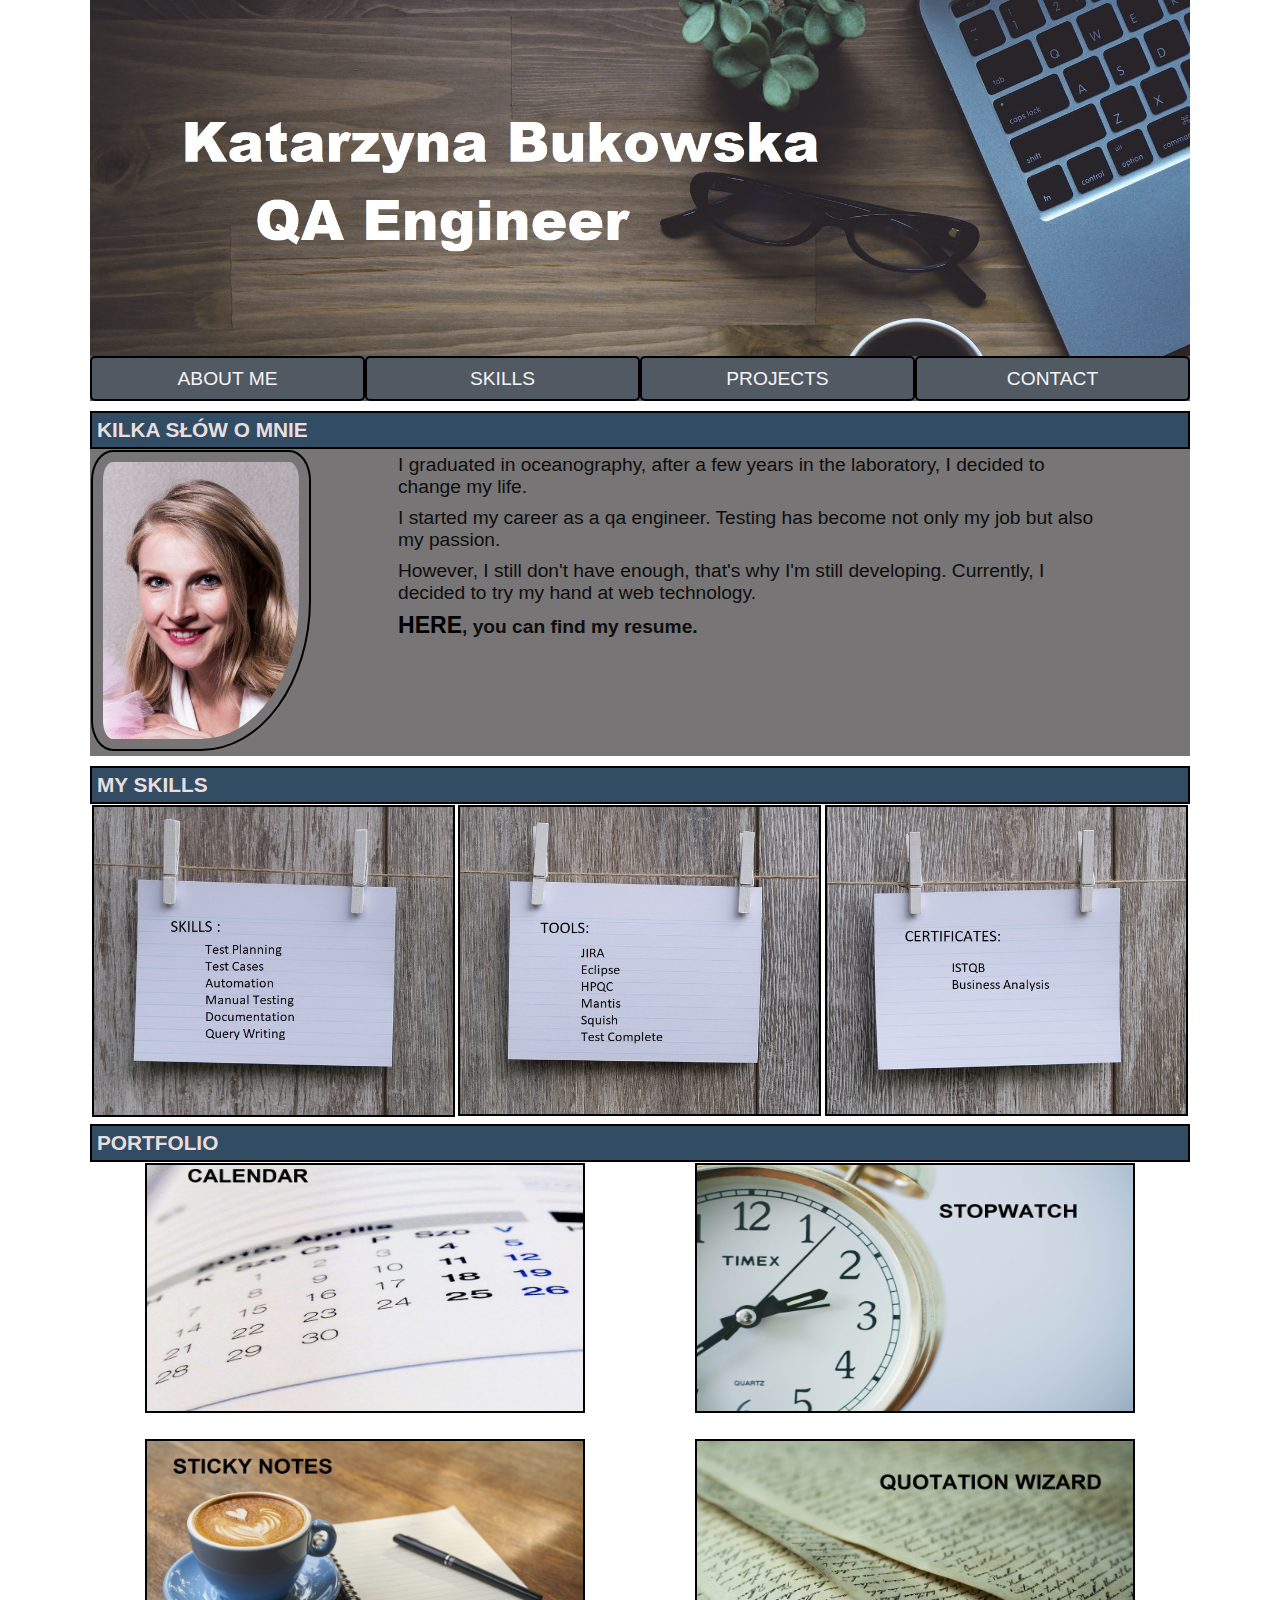
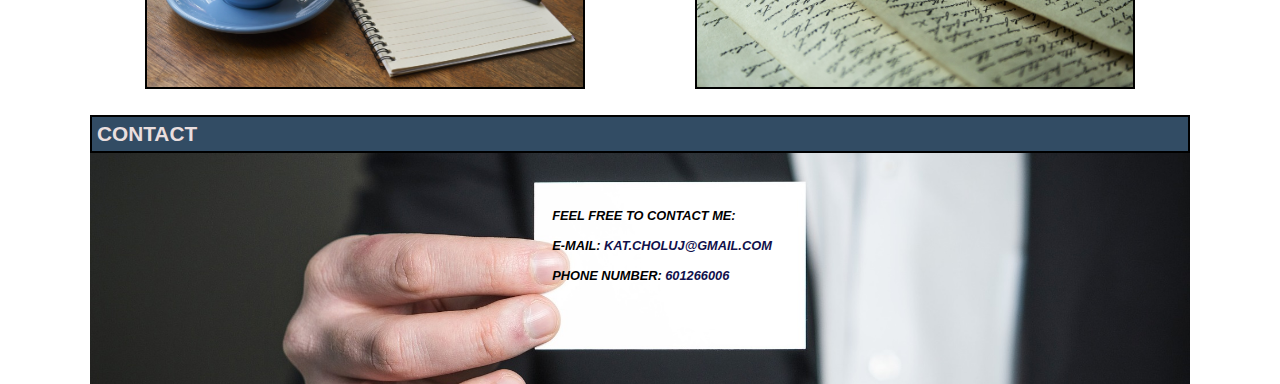
==== index.html @ f763b752 "Main html file name modified" ====
<!doctype html>
<html>

<head>
    <meta charset="utf-8">
    <meta name="viewport" content="width=device-width, initial-scale=1.0">

    <title>MyPortfolio</title>

    <link rel="icon" type="image/png" sizes="16x16" href="/favicon.png">
    <link rel="stylesheet" href="portfolio.css">
</head>

<body>
    <div class="container">
        <header>
            <img src="mainUpFoto.jpg" alt="portfolio-main-foto">
            <nav>
                <ul id="menu">
                    <li><a href="#about">About me</a></li>
                    <li><a href="#skills">Skills</a></li>
                    <li><a href="#project">Projects</a></li>
                    <li><a href="#footer">Contact</a></li>
                </ul>
            </nav>
        </header>

        <main>
            <article id="about">
                <h1>Kilka słów o mnie</h1>
                <div class="flex-container">
                    <div class='about-wrapper'><img src="myFoto.jpg" alt="Mój portret"></div>
                    <div class='about-desc-wrapper'>
                        <p>I graduated in oceanography, after a few years in the laboratory, I decided to change my
                            life.</p>
                        <p>I started my career as a qa engineer. Testing has become not only my job but also my passion.
                        </p>
                        <p>However, I still don't have enough, that's why I'm still developing. Currently, I decided to
                            try my hand at web technology.</p>
                        <strong>
                            <p><a href="#" class=cv>HERE</a>, you can find my resume.</p>
                        </strong>
                    </div>
                </div>
            </article>

            <article id='skills'>
                <h1>MY SKILLS</h1>
                <div class="flex-container">
                    <div class="skills-wrapper"><img src="skills1.jpg" alt="Calendar"></div>
                    <div class="skills-wrapper"><img src="tools.jpg" alt="Clock"></div>
                    <div class="skills-wrapper"><img src="cert.jpg" alt="Notes"></a>
                    </div>
            </article>

            <article>
                <div id='project'>
                    <h1>PORTFOLIO</h1>
                </div>
                <div class="flex-container">
                    <a href="#" class="img-wrapper"><img src="calendar.jpg" alt="Calendar"></a>
                    <a href="#" class="img-wrapper"><img src="clock.jpg" alt="Clock"></a>
                    <a href="#" class="img-wrapper"><img src="notes.jpg" alt="Notes"></a>
                    <a href="#" class="img-wrapper"><img src="cytat.jpg" alt="Quotation"></a>
                </div>
            </article>
        </main>

        <footer id="footer">
            <h1>CONTACT</h1>
            <img src="business-card.jpg" alt="business-card-foto">
            <address>
                <p>feel free to contact me:</p><br>
                E-mail: <a href="kat.choluj@gmail.com">kat.choluj@gmail.com</a><br><br>
                Phone number: <a href="tel:601266006">601266006</a>
            </address>
        </footer>

    </div>
</body>

</html>
---- portfolio.css ----
* {
    margin: 0;
    box-sizing: border-box;
    font-family: arial, sans-serif;
}

.container {
    height: 100%;
    margin: 0 auto;
    position: relative;
    display: flex;
    flex-direction: column;
}

@media (min-width: 1100px) {
    .container {
        width: 1100px;}
}
@media (max-width: 1100px) and (min-width: 1000px) {
    .container {
        width: 950px;}
} 
@media (max-width: 1000px) and (min-width: 800px) {
    .container {
        width: 750px;}
}
@media (max-width: 800px) and (min-width: 500px) {
    .container {
        width: 450px;}
}
@media (max-width: 500px) {
    .container {
        width: 300px;}
} 
@media screen and (max-width: 1029px) {
    #project img {
        width: 100%;
    }
    #menu li {
        font-size: 1 em;
    }
    .description p {
        font-size: 0.5em;
    }
    #footer img {
        opacity: 0;
    }
    #footer {
        background-image: linear-gradient( rgb(10, 10, 10), rgb(231, 225, 225));
       
    }
    #footer address {
        border: black solid 2px;
        padding: 15px;       
    }
}

h1 {
    font-size: 1.3em;
    text-align: left;
    border: 2px solid black;
    color: rgb(233, 222, 222);
    background-color: #324c64;
    padding: 5px;
    text-transform: uppercase;
}

header img {
    width: 100%;
    display: block;
}

#menu {
    list-style: none;
    margin: 0;
    padding: 0;
    width: 100%;
    height: 45px;
    margin: auto;
    position: relative;
    background-color: #515a63;
    display: flex;
}


#menu li {
    flex: auto;
    float: left;
    width: 25%;
    height: 100%;
    text-transform: uppercase;
    border: black 2px solid;
    border-radius: 5px;
    padding: 10px 15px;
    margin: 0;
}

#menu a {
    display: flex;
    justify-content: center;
    align-items: center;
    color: whitesmoke;
    font-size: 1.2em;
    text-decoration: none;
}

#menu li:hover {
    background-color: red;

}

@media screen and (max-width:800px) {
    #menu li {
        font-size: 0.7em;
    }
}

#about {
    background-color: rgb(119, 117, 117);
    width: 100%;
    height: auto;
    margin: 10px auto;
    display: block;
}

.about-wrapper {
    margin: 1px auto;
    display: block;
    width: 20%
}

.about-wrapper img {
    width: 100%;
    border-radius: 10% 10% 50% 10%;
    padding: 10px;
    border: 2px solid black;
    margin-left: 0.5%;
}

.about-desc-wrapper {
    margin: 1px auto;
    width: 80%;
}

.about-desc-wrapper p {
    width: 100%;
    padding: 0.5% 10%;
    color: rgb(14, 13, 13);
    font-size: 1.2em;
}

.cv {
    color: black;
    transition: all 1s ease;
    text-decoration: none;
    font-size: 1.2em;
}

.cv:hover {
    color: red;
    font-size: 1.5em;
}

@media screen and (max-width: 800px) {
    .about-wrapper {
        max-width: 35%;
        width: 35%;
        height: 80%;}

    .about-desc-wrapper {
        width: 60%;}

    .about-desc-wrapper p {
        font-size: 0.9em;}
}

#skills {
    margin: 2px auto;
    position: relative;
    width: 100%;
}

.skills-wrapper {
    margin: 1px auto;
    display: block;
    width: 33%;
    overflow: hidden;
    transition: all 0.5s ease;
}

.skills-wrapper img {
    max-width: 100%;
    width: 100%;
    border: 2px solid black;
}

@media screen and (max-width: 800px) {
    .skills-wrapper {
        max-width: 90%;
        width: 90%;
        max-height: 3250px;
        overflow: hidden;
    }
}

#project {

    margin: 1px auto;
    position: relative;
    width: 100%;
}

.flex-container {

    display: flex;
    flex-wrap: wrap;
    width: 100%;
    justify-content: space-around;
}

.img-wrapper {
    display: block;
    width: 40%;
    overflow: hidden;
    transition: all 0.5s ease;
    margin: 2%;
    margin-top: 0;

}

.img-wrapper img {
    max-width: 100%;
    width: 100%;
    border: 2px solid black;
    max-height: 250px;
}

@media screen and (max-width: 800px) {
    .img-wrapper {
        max-width: 90%;
        width: 90%;
        max-height: 300px;}

    h1 {
        font-size: 1em;}
}

.img-wrapper img:hover {
    border-radius: 10%;
    border: 10px solid rgb(34, 33, 33);
}

#footer {
    clear: both;
    bottom: 0;
    width: 100%;
    height: 200px;
    position: relative;
}

#footer img {
    width: 100%;
    display: block;
}

#footer address {
    position: absolute;
    top: 65%;
    left: 52%;
    margin-right: -50%;
    transform: translate(-50%, -50%);
    font-size: 0.8em;
    text-transform: uppercase;
    font-weight: bold;
}

address a {
    text-decoration: none;
    color: rgb(17, 16, 75);
    transition: all
}

address a:hover {
    color: white;
    background-color: black;
}
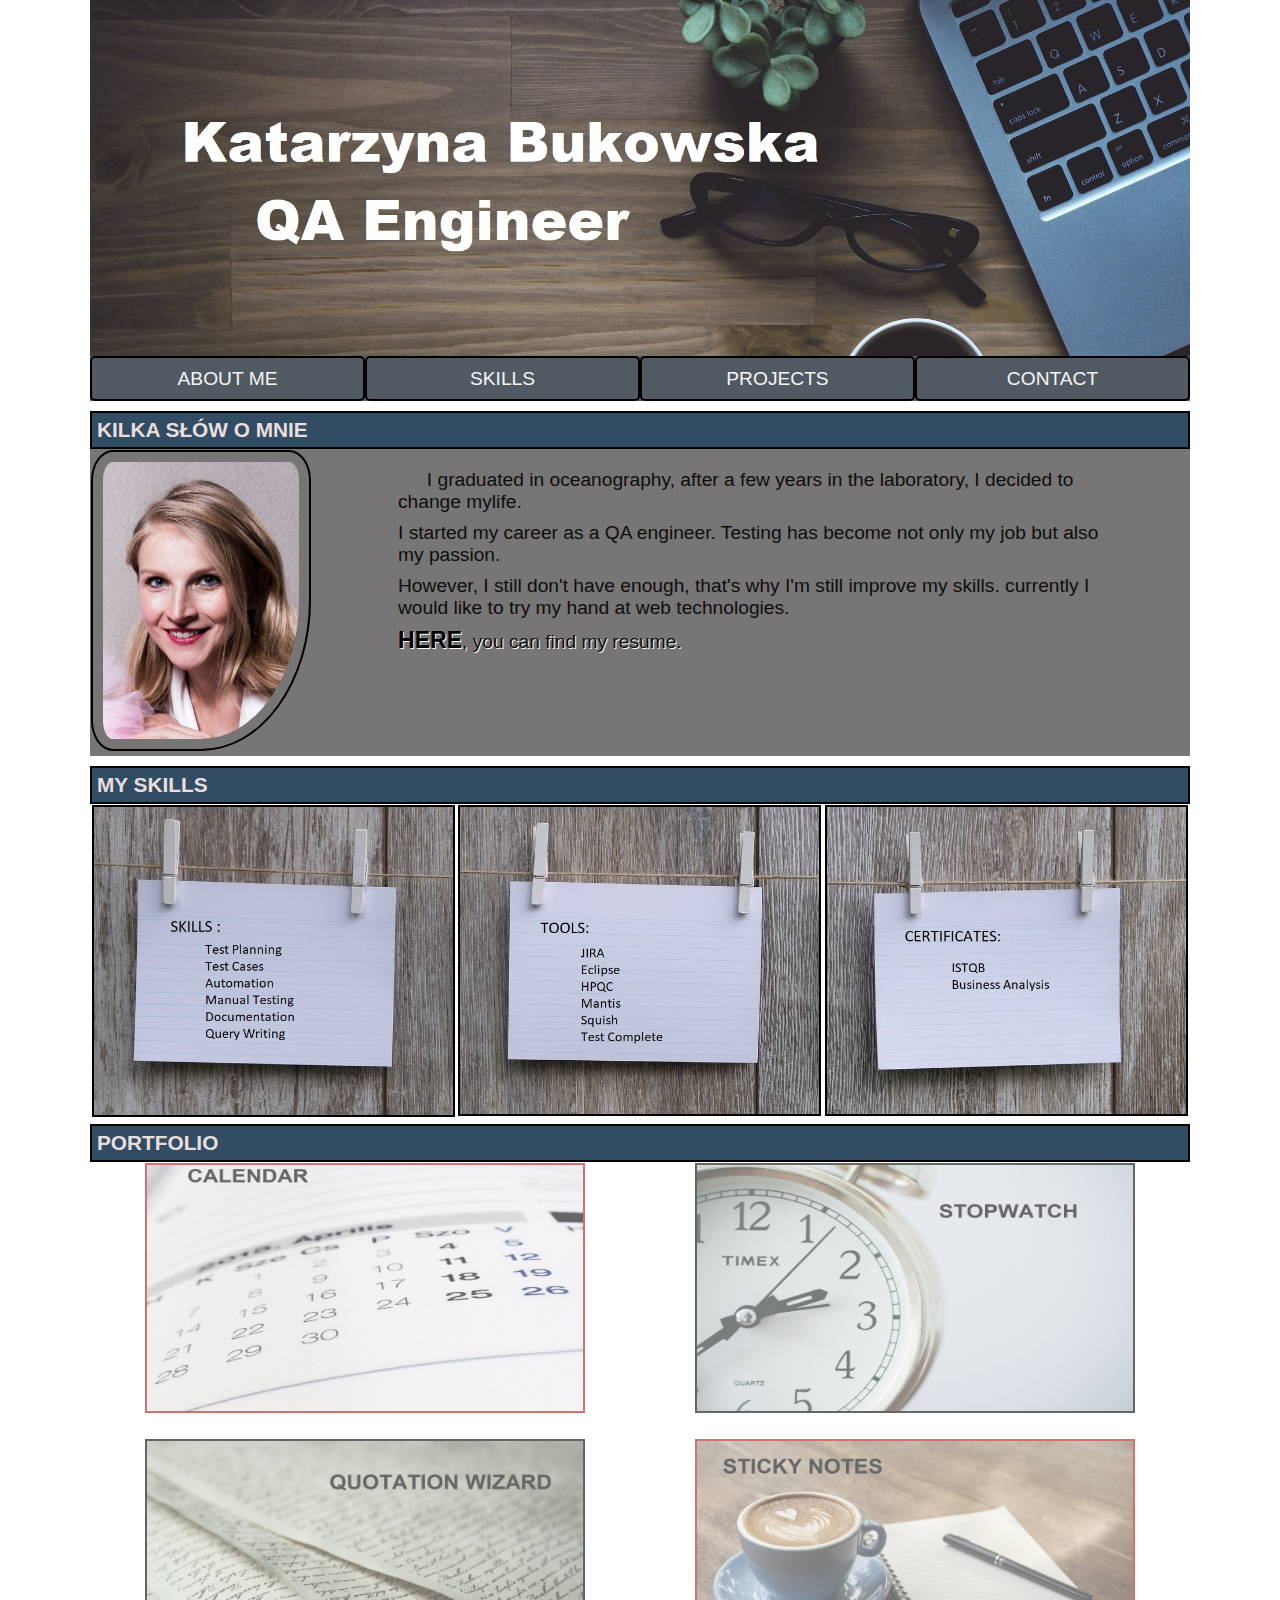
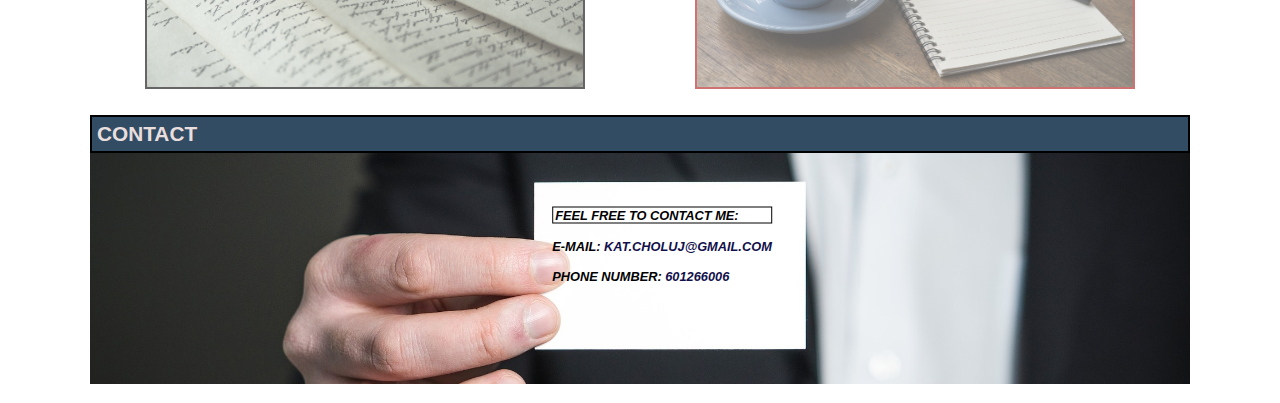
==== commit 0ef5feda: "Move files and edit css" ====
--- a/index.html
+++ b/index.html
@@ -1,82 +1,98 @@
 <!doctype html>
-<html>
+<html lang="pl-PL">
 
 <head>
     <meta charset="utf-8">
     <meta name="viewport" content="width=device-width, initial-scale=1.0">
-
     <title>MyPortfolio</title>
-
-    <link rel="icon" type="image/png" sizes="16x16" href="/favicon.png">
-    <link rel="stylesheet" href="portfolio.css">
+    <link rel="icon" type="image/png" sizes="16x16" href="foto/favicon.png">
+    <link rel="stylesheet" href="styles/portfolio.css">
 </head>
 
 <body>
     <div class="container">
         <header>
-            <img src="mainUpFoto.jpg" alt="portfolio-main-foto">
+            <img src="foto/mainUpFoto.jpg" alt="portfolio-main-foto">
             <nav>
-                <ul id="menu">
-                    <li><a href="#about">About me</a></li>
-                    <li><a href="#skills">Skills</a></li>
-                    <li><a href="#project">Projects</a></li>
-                    <li><a href="#footer">Contact</a></li>
+                <ul class="menu">
+                    <li>
+                        <a href="#about">About me</a>
+                    </li>
+                    <li>
+                        <a href="#skills">Skills</a>
+                    </li>
+                    <li>
+                        <a href="#project">Projects</a>
+                    </li>
+                    <li>
+                        <a href="#footer">Contact</a>
+                    </li>
                 </ul>
             </nav>
         </header>
-
         <main>
-            <article id="about">
-                <h1>Kilka słów o mnie</h1>
+            <article class="about" id="about">
+                <h2>Kilka słów o mnie</h2>
                 <div class="flex-container">
-                    <div class='about-wrapper'><img src="myFoto.jpg" alt="Mój portret"></div>
+                    <div class='about-wrapper'>
+                        <img src="foto/myFoto.jpg" alt="Mój portret">
+                    </div>
                     <div class='about-desc-wrapper'>
-                        <p>I graduated in oceanography, after a few years in the laboratory, I decided to change my
-                            life.</p>
-                        <p>I started my career as a qa engineer. Testing has become not only my job but also my passion.
-                        </p>
-                        <p>However, I still don't have enough, that's why I'm still developing. Currently, I decided to
-                            try my hand at web technology.</p>
-                        <strong>
-                            <p><a href="#" class=cv>HERE</a>, you can find my resume.</p>
-                        </strong>
+                        <p>I graduated in oceanography, after a few years in the laboratory, I decided to change mylife.</p>
+                        <p>I started my career as a QA engineer. Testing has become not only my job but also my passion.</p>
+                        <p>However, I still don't have enough, that's why I'm still improve my skills. currently I would like
+                            to try my hand at web technologies.</p>
+                        <p>
+                            <a href="#" class=cv>HERE</a>, you can find my resume.</p>
                     </div>
                 </div>
             </article>
-
-            <article id='skills'>
-                <h1>MY SKILLS</h1>
+            <article class='skills' id="skills">
+                <h2>MY SKILLS</h2>
                 <div class="flex-container">
-                    <div class="skills-wrapper"><img src="skills1.jpg" alt="Calendar"></div>
-                    <div class="skills-wrapper"><img src="tools.jpg" alt="Clock"></div>
-                    <div class="skills-wrapper"><img src="cert.jpg" alt="Notes"></a>
+                    <div class="skills-wrapper">
+                        <img src="foto/skills1.jpg" alt="Calendar">
+                    </div>
+                    <div class="skills-wrapper">
+                        <img src="foto/tools.jpg" alt="Clock">
+                    </div>
+                    <div class="skills-wrapper">
+                        <img src="foto/cert.jpg" alt="Notes">
                     </div>
             </article>
-
             <article>
-                <div id='project'>
-                    <h1>PORTFOLIO</h1>
+                <div class='project' id='project'>
+                    <h2>PORTFOLIO</h2>
                 </div>
                 <div class="flex-container">
-                    <a href="#" class="img-wrapper"><img src="calendar.jpg" alt="Calendar"></a>
-                    <a href="#" class="img-wrapper"><img src="clock.jpg" alt="Clock"></a>
-                    <a href="#" class="img-wrapper"><img src="notes.jpg" alt="Notes"></a>
-                    <a href="#" class="img-wrapper"><img src="cytat.jpg" alt="Quotation"></a>
+                    <a href="#" class="img-wrapper">
+                        <img src="foto/calendar.jpg" alt="Calendar" title="Your personal schedule">
+                    </a>
+                    <a href="#" class="img-wrapper">
+                        <img src="foto/clock.jpg" alt="Clock" title="Time everywhere in the world">
+                    </a>
+                    <a href="#" class="img-wrapper">
+                        <img src="foto/cytat.jpg" alt="Quotation" title="Choose a quote of the day">
+                    </a>
+                    <a href="#" class="img-wrapper">
+                        <img src="foto/notes.jpg" alt="Notes" title="Save Your goals and tasks">
+                    </a>
                 </div>
             </article>
         </main>
-
-        <footer id="footer">
-            <h1>CONTACT</h1>
-            <img src="business-card.jpg" alt="business-card-foto">
+        <footer class='footer' id="footer">
+            <h2>CONTACT</h2>
+            <img src="foto/business-card.jpg" alt="business-card-foto">
             <address>
-                <p>feel free to contact me:</p><br>
-                E-mail: <a href="kat.choluj@gmail.com">kat.choluj@gmail.com</a><br><br>
-                Phone number: <a href="tel:601266006">601266006</a>
+                <p>feel free to contact me:</p>
+                <br> E-mail:
+                <a href="kat.choluj@gmail.com">kat.choluj@gmail.com</a>
+                <br>
+                <br> Phone number:
+                <a href="tel:601266006">601266006</a>
             </address>
         </footer>
-
-    </div>
+        </div>
 </body>
 
-</html>
+</html>--- a/styles/portfolio.css
+++ b/styles/portfolio.css
@@ -0,0 +1,306 @@
+* {
+    margin: 0;
+    box-sizing: border-box;
+    font-family: arial, sans-serif;
+}
+
+.container {
+    height: 100%;
+    margin: 0 auto;
+    position: relative;
+    display: flex;
+    flex-direction: column;
+}
+
+@media (min-width: 1100px) {
+    .container {
+        width: 1100px;}
+}
+@media (max-width: 1100px) and (min-width: 1000px) {
+    .container {
+        width: 950px;}
+} 
+@media (max-width: 1000px) and (min-width: 800px) {
+    .container {
+        width: 750px;}
+}
+@media (max-width: 800px) and (min-width: 500px) {
+    .container {
+        width: 450px;}
+}
+@media (max-width: 500px) {
+    .container {
+        width: 300px;}
+} 
+@media screen and (max-width: 1029px) {
+    .project img {
+        width: 100%;
+    }
+    .menu li {
+        font-size: 1em;
+    }
+    .description p {
+        font-size: 0.5em;
+    }
+    .footer img {
+        opacity: 0;
+    }
+    .footer {
+        background-image: linear-gradient( rgb(10, 10, 10), rgb(231, 225, 225));  
+    }
+    .footer address {
+        border: black solid 2px;
+        padding: 15px;       
+    }
+    .about-desc-wrapper p:last-child {
+        margin-bottom: 15px;
+    }
+}
+
+h2 {
+    font-size: 1.3em;
+    text-align: left;
+    border: 2px solid black;
+    color: rgb(233, 222, 222);
+    background-color: #324c64;
+    padding: 5px;
+    text-transform: uppercase;
+}
+
+header img {
+    width: 100%;
+    display: block;
+}
+
+.menu {
+    list-style: none;
+    margin: 0;
+    padding: 0;
+    width: 100%;
+    height: 45px;
+    margin: auto;
+    position: relative;
+    background-color: #515a63;
+    display: flex;
+}
+
+.menu li {
+    flex: auto;
+    float: left;
+    width: 25%;
+    height: 100%;
+    text-transform: uppercase;
+    border: black 2px solid;
+    border-radius: 5px;
+    padding: 10px 15px;
+    margin: 0;
+}
+
+.menu a {
+    display: flex;
+    justify-content: center;
+    align-items: center;
+    color: whitesmoke;
+    font-size: 1.2em;
+    text-decoration: none;
+}
+
+.menu li:hover {
+    background-color: red;
+}
+
+@media screen and (max-width:800px) {
+    .menu li {
+        font-size: 0.7em;
+    }
+}
+
+.about {
+    background-color: rgb(119, 117, 117);
+    width: 100%;
+    height: auto;
+    margin: 10px auto;
+    display: block;
+}
+
+.about-wrapper {
+    margin: 1px auto;
+    display: block;
+    width: 20%
+}
+
+.about-wrapper img {
+    width: 100%;
+    border-radius: 10% 10% 50% 10%;
+    padding: 10px;
+    border: 2px solid black;
+    margin-left: 0.5%;
+}
+
+.about-desc-wrapper {
+    margin: 1px auto;
+    width: 80%;
+}
+.about-desc-wrapper p:first-child {
+    margin-top: 15px;
+    text-indent: 1.5em;
+}
+
+.about-desc-wrapper p {
+    width: 100%;
+    padding: 0.5% 10%;
+    color: rgb(14, 13, 13);
+    font-size: 1.2em;
+}
+.about-desc-wrapper p:last-child{
+    text-shadow: 1px 1px rgb(250, 249, 248);
+}
+
+p a {
+    color: black;
+    transition: all 1s ease;
+    text-decoration: none;
+    font-size: 1.2em;
+    font-weight: bold;
+}
+
+p a:hover {
+    color: red;
+    font-size: 1.5em;
+}
+
+@media screen and (max-width: 800px) {
+    .about-wrapper {
+        max-width: 35%;
+        width: 35%;
+        height: 80%;}
+
+    .about-desc-wrapper {
+        width: 60%;}
+
+    .about-desc-wrapper p {
+        font-size: 0.9em;}
+}
+
+.skills {
+    margin: 2px auto;
+    position: relative;
+    width: 100%;
+}
+
+.skills-wrapper {
+    margin: 1px auto;
+    display: block;
+    width: 33%;
+    overflow: hidden;
+    transition: all 0.5s ease;
+}
+
+.skills-wrapper img {
+    max-width: 100%;
+    width: 100%;
+    border: 2px solid black;
+}
+
+@media screen and (max-width: 800px) {
+    .skills-wrapper {
+        max-width: 90%;
+        width: 90%;
+        max-height: 3250px;
+        overflow: hidden;
+    }
+}
+
+.project {
+    margin: 1px auto;
+    position: relative;
+    width: 100%;
+}
+
+.flex-container {
+    display: flex;
+    flex-wrap: wrap;
+    width: 100%;
+    justify-content: space-around;
+}
+
+.img-wrapper {
+    display: block;
+    width: 40%;
+    overflow: hidden;  
+    margin: 2%;
+    margin-top: 0;
+}
+
+.img-wrapper img {
+    filter: grayscale(40%);
+    opacity: .6;
+    max-width: 100%;
+    width: 100%;
+    border: 2px solid black;
+    max-height: 250px;
+    transition: all 3s ease;
+}
+img[title*="Your"]{
+    border: 2px solid red;
+}
+
+@media screen and (max-width: 800px) {
+    .img-wrapper {
+        max-width: 90%;
+        width: 90%;
+        max-height: 300px;}
+    h2 {
+        font-size: 1em;}
+}
+
+.img-wrapper img:hover {
+    border-radius: 18%;
+    border: 5px solid rgb(34, 33, 33);
+    filter: grayscale(0%);
+    opacity: 1;
+}
+
+img[title*="Your"]:hover{
+    border: 5px solid red;
+}
+
+.footer {
+    clear: both;
+    bottom: 0;
+    width: 100%;
+    height: 200px;
+    position: relative;
+    margin-bottom: 8%;
+}
+
+.footer img {
+    width: 100%;
+    display: block;
+}
+
+address {
+    position: absolute;
+    top: 65%;
+    left: 52%;
+    margin-right: -50%;
+    transform: translate(-50%, -50%);
+    font-size: 0.8em;
+    text-transform: uppercase;
+    font-weight: bold;   
+}
+address p{
+    border: black 1px solid;
+    padding-left: 2px;
+}
+
+address a {
+    text-decoration: none;
+    color: rgb(17, 16, 75);
+    transition: all;
+}
+
+address a:hover {
+    color: white;
+    background-color: black;
+}